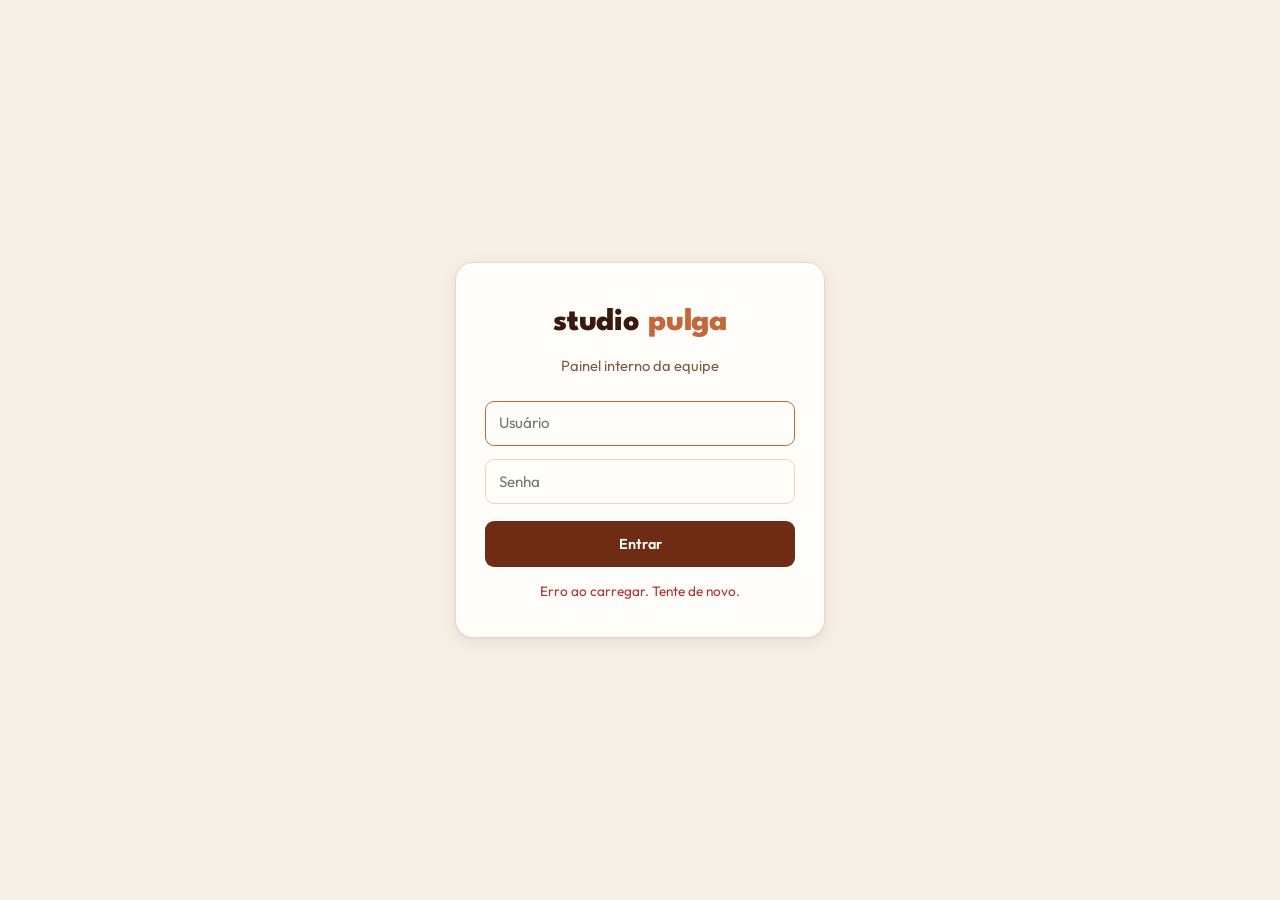
==== index.html @ 7dc7fce8 "Restore Painel da Equipe source and rebuild missing front-end The latest production deploy of studio" ====
<!doctype html>
<html lang="pt-BR">
<head>
<meta charset="utf-8">
<meta name="viewport" content="width=device-width,initial-scale=1">
<meta name="robots" content="noindex,nofollow">
<title>Painel da Equipe · Studio Pulga</title>
<link rel="preconnect" href="https://fonts.googleapis.com">
<link rel="preconnect" href="https://fonts.gstatic.com" crossorigin>
<link href="https://fonts.googleapis.com/css2?family=League+Spartan:wght@500;600;700;800&family=Outfit:wght@400;500;600&display=swap" rel="stylesheet">
<link rel="stylesheet" href="/app.css?v=2">
</head>
<body>
<div id="login" class="hidden">
  <form class="login-card" id="loginForm">
    <div class="wordmark">studio <span>pulga</span></div>
    <p>Painel interno da equipe</p>
    <input class="field" id="usuario" type="text" placeholder="Usuário" autocomplete="username" autocapitalize="none" required>
    <input class="field" id="senha" type="password" placeholder="Senha" autocomplete="current-password" required>
    <button class="btn btn-primary" type="submit">Entrar</button>
    <div class="err" id="err"></div>
  </form>
</div>
<div id="app" class="hidden">
  <header class="top">
    <button class="icon-btn menu-btn" id="menuBtn" aria-label="Menu"></button>
    <div class="brand"><a href="#/inicio" class="wordmark">studio <span>pulga</span></a></div>
    <div class="mid"><span class="pill" id="pill">Painel da Equipe</span><span id="switch"></span></div>
    <div class="right">
      <button class="icon-btn" id="themeBtn" aria-label="Tema"></button>
      <button class="icon-btn" id="senhaBtn" aria-label="Trocar senha" title="Trocar senha"></button>
      <div class="avatar" id="av">SP</div>
      <span class="who" id="who"></span>
      <button class="icon-btn" id="logoutBtn" aria-label="Sair" title="Sair"></button>
    </div>
  </header>
  <div class="layout">
    <nav class="side" id="side"></nav>
    <main id="view"></main>
  </div>
</div>
<script>window.AREA="equipe";</script>
<script src="/app.js?v=2"></script>
</body>
</html>
---- app.css ----
:root{
  --bg:#F6EFE6;--surface:#FFFDF9;--surface-2:#F3E9DD;--line:#E6D7C6;--ink:#3A1A0C;--muted:#7A5A4A;
  --brand:#6E2C14;--accent:#C4673A;--on-brand:#fff;
  --ok:#3F7A52;--ok-bg:#3F7A521f;--warn:#A9741F;--warn-bg:#C4933A24;--danger:#B03030;--danger-bg:#B030301a;--info:#3C6E8F;--info-bg:#3C6E8F1c;
  --radius:12px;--shadow:0 1px 2px #3A1A0C0f,0 4px 16px #3A1A0C12;--side:232px;--top:60px;
  color-scheme:light;
}
@media (prefers-color-scheme:dark){
  :root:not([data-theme="light"]){
    --bg:#17100B;--surface:#21170F;--surface-2:#2C1F15;--line:#3A2A1D;--ink:#F2E8DC;--muted:#B39886;
    --brand:#E08A5E;--accent:#E8A07A;--on-brand:#1B0F08;
    --ok:#79C08F;--ok-bg:#79C08F1f;--warn:#E3B464;--warn-bg:#E3B4641f;--danger:#EE7B7B;--danger-bg:#EE7B7B1c;--info:#86B8DA;--info-bg:#86B8DA1c;
    --shadow:0 1px 2px #0006,0 4px 16px #0005;color-scheme:dark;
  }
}
:root[data-theme="dark"]{
  --bg:#17100B;--surface:#21170F;--surface-2:#2C1F15;--line:#3A2A1D;--ink:#F2E8DC;--muted:#B39886;
  --brand:#E08A5E;--accent:#E8A07A;--on-brand:#1B0F08;
  --ok:#79C08F;--ok-bg:#79C08F1f;--warn:#E3B464;--warn-bg:#E3B4641f;--danger:#EE7B7B;--danger-bg:#EE7B7B1c;--info:#86B8DA;--info-bg:#86B8DA1c;
  --shadow:0 1px 2px #0006,0 4px 16px #0005;color-scheme:dark;
}

*,*::before,*::after{box-sizing:border-box;margin:0;padding:0}
html{-webkit-text-size-adjust:100%}
body{font-family:'Outfit',system-ui,sans-serif;font-size:15px;line-height:1.55;background:var(--bg);color:var(--ink);min-height:100vh}
a{color:var(--accent)}
button,input,select,textarea{font:inherit;color:inherit}
svg{display:block}
.hidden{display:none!important}
h1,h2,h3,.wordmark{font-family:'League Spartan',system-ui,sans-serif;letter-spacing:-.01em}

/* ---------- marca ---------- */
.wordmark{font-weight:800;font-size:1.35rem;color:var(--ink);text-decoration:none;white-space:nowrap}
.wordmark span{color:var(--accent)}

/* ---------- botões e campos ---------- */
.btn{display:inline-flex;align-items:center;justify-content:center;gap:.4rem;border:1px solid transparent;border-radius:9px;padding:.55rem 1rem;font-weight:600;font-size:.9rem;cursor:pointer;background:var(--surface-2);color:var(--ink);text-decoration:none;transition:filter .15s,background .15s}
.btn:hover{filter:brightness(.96)}
.btn:disabled{opacity:.6;cursor:default}
.btn-primary{background:var(--brand);color:var(--on-brand)}
.btn-ghost{background:none;border-color:var(--line)}
.btn-danger{background:var(--danger-bg);color:var(--danger)}
.btn-sm{padding:.3rem .65rem;font-size:.8rem;border-radius:7px}
.btn svg{width:16px;height:16px}
.field,.form input,.form select,.form textarea{width:100%;border:1.5px solid var(--line);border-radius:9px;padding:.6rem .8rem;background:var(--surface);color:var(--ink);font-size:.95rem;transition:border-color .15s}
.field:focus,.form input:focus,.form select:focus,.form textarea:focus{outline:none;border-color:var(--accent)}
.form textarea{min-height:90px;resize:vertical}
.icon-btn{display:inline-flex;align-items:center;justify-content:center;width:36px;height:36px;border:none;border-radius:9px;background:none;color:var(--muted);cursor:pointer}
.icon-btn:hover{background:var(--surface-2);color:var(--ink)}
.icon-btn svg{width:19px;height:19px}

/* ---------- login ---------- */
#login{min-height:100vh;display:flex;align-items:center;justify-content:center;padding:1.25rem}
.login-card{width:100%;max-width:370px;background:var(--surface);border:1px solid var(--line);border-radius:18px;box-shadow:var(--shadow);padding:2.2rem 1.8rem;display:flex;flex-direction:column;gap:.85rem;text-align:center}
.login-card .wordmark{font-size:2rem}
.login-card p{color:var(--muted);margin:-.4rem 0 .6rem;font-size:.92rem}
.login-card .btn{padding:.7rem;margin-top:.2rem}
.err{color:var(--danger);font-size:.85rem;min-height:1.2em}

/* ---------- topo ---------- */
.top{position:sticky;top:0;z-index:40;height:var(--top);display:flex;align-items:center;gap:.75rem;padding:0 1rem;background:var(--surface);border-bottom:1px solid var(--line)}
.top .brand{flex-shrink:0}
.top .mid{flex:1;display:flex;align-items:center;gap:.6rem;min-width:0}
.pill{display:inline-block;padding:.2rem .7rem;border-radius:999px;background:var(--surface-2);color:var(--muted);font-size:.78rem;font-weight:600;white-space:nowrap}
#switch a{font-size:.8rem;font-weight:600;color:var(--accent);text-decoration:none;white-space:nowrap}
#switch a:hover{text-decoration:underline}
.top .right{display:flex;align-items:center;gap:.25rem}
.avatar{width:34px;height:34px;border-radius:50%;background:var(--brand);color:var(--on-brand);display:flex;align-items:center;justify-content:center;font-size:.75rem;font-weight:700;flex-shrink:0;margin-left:.35rem}
.who{font-size:.85rem;font-weight:500;margin:0 .35rem;white-space:nowrap}
.menu-btn{display:none}

/* ---------- layout ---------- */
.layout{display:flex;min-height:calc(100vh - var(--top))}
.side{width:var(--side);flex-shrink:0;padding:1rem .6rem;border-right:1px solid var(--line);background:var(--surface);position:sticky;top:var(--top);height:calc(100vh - var(--top));overflow-y:auto}
.side .grp{font-size:.7rem;text-transform:uppercase;letter-spacing:.08em;color:var(--muted);font-weight:600;padding:.9rem .75rem .3rem}
.side a{display:flex;align-items:center;gap:.65rem;padding:.55rem .75rem;border-radius:9px;color:var(--muted);text-decoration:none;font-weight:500;font-size:.92rem}
.side a svg{width:18px;height:18px;flex-shrink:0}
.side a:hover{background:var(--surface-2);color:var(--ink)}
.side a.on{background:var(--brand);color:var(--on-brand)}
#view{flex:1;min-width:0;padding:1.75rem 2rem 4rem;max-width:1180px}
.scrim{display:none}

/* ---------- cabeçalho de página ---------- */
.ph{display:flex;align-items:flex-end;justify-content:space-between;gap:1rem;flex-wrap:wrap;margin-bottom:1.4rem}
.ph h1{font-size:1.75rem;font-weight:700;color:var(--ink);line-height:1.15}
.ph p{color:var(--muted);font-size:.92rem;margin-top:.2rem}
.ph .acts{display:flex;gap:.5rem;flex-wrap:wrap}
h2.sec{font-size:1.15rem;font-weight:700;margin:1.8rem 0 .8rem;display:flex;align-items:center;justify-content:space-between;gap:.75rem}
.muted{color:var(--muted)}
.small{font-size:.82rem}

/* ---------- cartões ---------- */
.card{background:var(--surface);border:1px solid var(--line);border-radius:var(--radius);padding:1.1rem 1.2rem;box-shadow:var(--shadow)}
.grid{display:grid;grid-template-columns:repeat(auto-fill,minmax(250px,1fr));gap:.9rem}
.stats{display:grid;grid-template-columns:repeat(auto-fit,minmax(150px,1fr));gap:.9rem;margin-bottom:.5rem}
.stat .n{font-family:'League Spartan',sans-serif;font-size:2rem;font-weight:700;line-height:1.1;color:var(--brand)}
.stat .l{color:var(--muted);font-size:.85rem}
.empty{padding:1.6rem;text-align:center;color:var(--muted);border:1.5px dashed var(--line);border-radius:var(--radius);font-size:.92rem}

/* ---------- etiquetas ---------- */
.tag{display:inline-flex;align-items:center;gap:.3rem;padding:.12rem .55rem;border-radius:999px;font-size:.74rem;font-weight:600;background:var(--surface-2);color:var(--muted);white-space:nowrap}
.tag.ok{background:var(--ok-bg);color:var(--ok)}
.tag.warn{background:var(--warn-bg);color:var(--warn)}
.tag.danger{background:var(--danger-bg);color:var(--danger)}
.tag.info{background:var(--info-bg);color:var(--info)}
.tag.lock{background:var(--danger-bg);color:var(--danger)}

/* ---------- tarefas ---------- */
.filters{display:flex;gap:.5rem;flex-wrap:wrap;margin-bottom:1rem}
.filters select{border:1.5px solid var(--line);border-radius:9px;padding:.4rem .7rem;background:var(--surface)}
.cols{display:grid;grid-template-columns:repeat(3,minmax(0,1fr));gap:1rem;align-items:start}
.col h3{font-size:.95rem;font-weight:700;margin-bottom:.6rem;display:flex;align-items:center;gap:.5rem}
.col h3 .count{font-family:'Outfit',sans-serif;font-size:.75rem;color:var(--muted);background:var(--surface-2);border-radius:999px;padding:.05rem .5rem}
.task{background:var(--surface);border:1px solid var(--line);border-radius:10px;padding:.8rem .9rem;margin-bottom:.6rem;box-shadow:var(--shadow)}
.task .t{font-weight:600;line-height:1.35}
.task .d{color:var(--muted);font-size:.85rem;margin-top:.25rem;white-space:pre-wrap}
.task .meta{display:flex;gap:.35rem;flex-wrap:wrap;margin-top:.55rem;align-items:center}
.task .row{display:flex;gap:.4rem;flex-wrap:wrap;margin-top:.65rem}
.task.late{border-color:var(--danger)}

/* ---------- agenda ---------- */
.week-nav{display:flex;align-items:center;gap:.5rem}
.week{display:grid;grid-template-columns:repeat(7,minmax(0,1fr));gap:.6rem}
.day{background:var(--surface);border:1px solid var(--line);border-radius:10px;min-height:150px;padding:.6rem;display:flex;flex-direction:column;gap:.45rem}
.day.today{border-color:var(--accent);box-shadow:0 0 0 1px var(--accent)}
.day .dh{font-size:.78rem;font-weight:600;color:var(--muted);text-transform:capitalize}
.day .dh b{font-family:'League Spartan',sans-serif;font-size:1.1rem;color:var(--ink);margin-right:.25rem}
.pub{border-radius:8px;padding:.45rem .55rem;background:var(--surface-2);font-size:.8rem;line-height:1.35;cursor:default}
.pub.click{cursor:pointer}
.pub .h{font-weight:700}
.pub.done{opacity:.6}
.pub.done .h{text-decoration:line-through}

/* ---------- clientes ---------- */
.cli{display:flex;flex-direction:column;gap:.45rem;text-decoration:none;color:inherit;transition:transform .12s}
.cli:hover{transform:translateY(-2px)}
.cli .nm{font-family:'League Spartan',sans-serif;font-size:1.1rem;font-weight:700}
.cli .rs{color:var(--muted);font-size:.86rem}
.ficha{display:grid;grid-template-columns:repeat(auto-fill,minmax(300px,1fr));gap:.9rem;margin-top:1rem}
.ficha h3{font-size:.8rem;text-transform:uppercase;letter-spacing:.07em;color:var(--muted);margin-bottom:.5rem}
.ficha ul{padding-left:1.1rem}
.ficha li{margin-bottom:.3rem}
.kv{display:grid;grid-template-columns:auto 1fr;gap:.35rem 1rem;font-size:.9rem}
.kv dt{color:var(--muted)}
.back{display:inline-flex;align-items:center;gap:.3rem;color:var(--muted);text-decoration:none;font-size:.88rem;margin-bottom:.6rem}
.back:hover{color:var(--ink)}

/* ---------- fluxo / conteúdo ---------- */
.flow{display:flex;flex-wrap:wrap;gap:.6rem;align-items:stretch}
.step{position:relative;flex:1 1 190px;max-width:260px;background:var(--surface);border:1px solid var(--line);border-radius:10px;padding:.8rem .9rem;box-shadow:var(--shadow)}
.step .num{font-family:'League Spartan',sans-serif;font-weight:800;color:var(--accent);font-size:.85rem}
.step .t{font-weight:700;margin:.1rem 0 .25rem}
.step .d{color:var(--muted);font-size:.86rem;white-space:pre-wrap}
.items{display:grid;gap:.6rem}
.item{background:var(--surface);border:1px solid var(--line);border-radius:10px;padding:.85rem 1rem}
.item .t{font-weight:700;display:flex;gap:.5rem;align-items:center;flex-wrap:wrap}
.item .d{color:var(--muted);font-size:.9rem;margin-top:.2rem;white-space:pre-wrap}
.check{display:flex;gap:.6rem;align-items:flex-start}
.check .box{width:18px;height:18px;border:2px solid var(--accent);border-radius:5px;flex-shrink:0;margin-top:.2rem}
.links{display:flex;gap:.6rem;flex-wrap:wrap}
.links a{display:inline-flex;align-items:center;gap:.4rem;padding:.55rem .9rem;border:1px solid var(--line);border-radius:10px;background:var(--surface);text-decoration:none;color:var(--ink);font-weight:500;font-size:.9rem}
.links a:hover{border-color:var(--accent)}
.links a svg{width:15px;height:15px;color:var(--accent)}

/* ---------- editor de blocos ---------- */
.ed-row{display:grid;grid-template-columns:1fr auto;gap:.6rem;align-items:start;background:var(--surface-2);border-radius:10px;padding:.7rem;margin-bottom:.6rem}
.ed-row .fs{display:grid;gap:.45rem}
.ed-row .side-acts{display:flex;flex-direction:column;gap:.3rem}
.ed-row label.chk{display:flex;gap:.4rem;align-items:center;font-size:.85rem;color:var(--muted)}
.ed-row label.chk input{width:auto}

/* ---------- equipe ---------- */
.mem{display:flex;gap:.8rem;align-items:center}
.mem .avatar{margin:0}
.mem .nm{font-weight:600}
.perms{display:flex;flex-wrap:wrap;gap:.3rem;margin-top:.6rem}
.perm-list{display:grid;gap:.35rem;max-height:46vh;overflow-y:auto;padding-right:.3rem}
.perm-list label{display:grid;grid-template-columns:auto 1fr;gap:.55rem;align-items:start;padding:.5rem .6rem;border-radius:8px;background:var(--surface-2);cursor:pointer}
.perm-list label input{width:auto;margin-top:.25rem}
.perm-list b{display:block;font-size:.88rem}
.perm-list span{font-size:.8rem;color:var(--muted)}
.perm-list .g{font-size:.7rem;text-transform:uppercase;letter-spacing:.08em;color:var(--muted);font-weight:600;margin-top:.4rem}

/* ---------- modal ---------- */
.overlay{position:fixed;inset:0;z-index:100;background:#1a0d0699;display:flex;align-items:center;justify-content:center;padding:1rem}
.modal{width:100%;max-width:560px;max-height:92vh;overflow-y:auto;background:var(--surface);border-radius:16px;box-shadow:0 20px 60px #0006;padding:1.5rem}
.modal h2{font-size:1.3rem;margin-bottom:1rem}
.form{display:grid;gap:.8rem}
.form .two{display:grid;grid-template-columns:1fr 1fr;gap:.8rem}
.form label{display:grid;gap:.3rem;font-size:.82rem;font-weight:500;color:var(--muted)}
.form label.inline{display:flex;align-items:center;gap:.5rem}
.form label.inline input{width:auto}
.form .hint{font-size:.78rem;color:var(--muted);font-weight:400}
.modal .foot{display:flex;justify-content:space-between;gap:.5rem;margin-top:1.2rem;flex-wrap:wrap}
.modal .foot .r{display:flex;gap:.5rem;margin-left:auto}
.modal .err{text-align:left;margin-top:.5rem}

/* ---------- aviso ---------- */
.toast{position:fixed;left:50%;bottom:1.2rem;transform:translateX(-50%);z-index:200;background:var(--ink);color:var(--bg);padding:.65rem 1.1rem;border-radius:10px;font-size:.9rem;box-shadow:var(--shadow);max-width:calc(100% - 2rem)}
.loading{padding:3rem;text-align:center;color:var(--muted)}

/* ---------- responsivo ---------- */
@media (max-width:980px){
  .cols{grid-template-columns:1fr}
  .week{grid-template-columns:repeat(2,minmax(0,1fr))}
}
@media (max-width:820px){
  .menu-btn{display:inline-flex}
  .who,#switch{display:none}
  .side{position:fixed;left:0;top:var(--top);z-index:60;height:calc(100vh - var(--top));transform:translateX(-100%);transition:transform .2s;box-shadow:var(--shadow)}
  body.nav-open .side{transform:none}
  body.nav-open .scrim{display:block;position:fixed;inset:var(--top) 0 0 0;z-index:50;background:#0005}
  #view{padding:1.2rem 1rem 4rem}
  .form .two{grid-template-columns:1fr}
  .step{max-width:none}
}
@media (max-width:520px){
  .top{gap:.4rem;padding:0 .6rem}
  .top .mid{display:none}
  .week{grid-template-columns:1fr}
  .ph h1{font-size:1.45rem}
  .side-mobile-switch{display:block}
}
.side-mobile-switch{display:none}
@media (max-width:820px){.side-mobile-switch{display:block}}
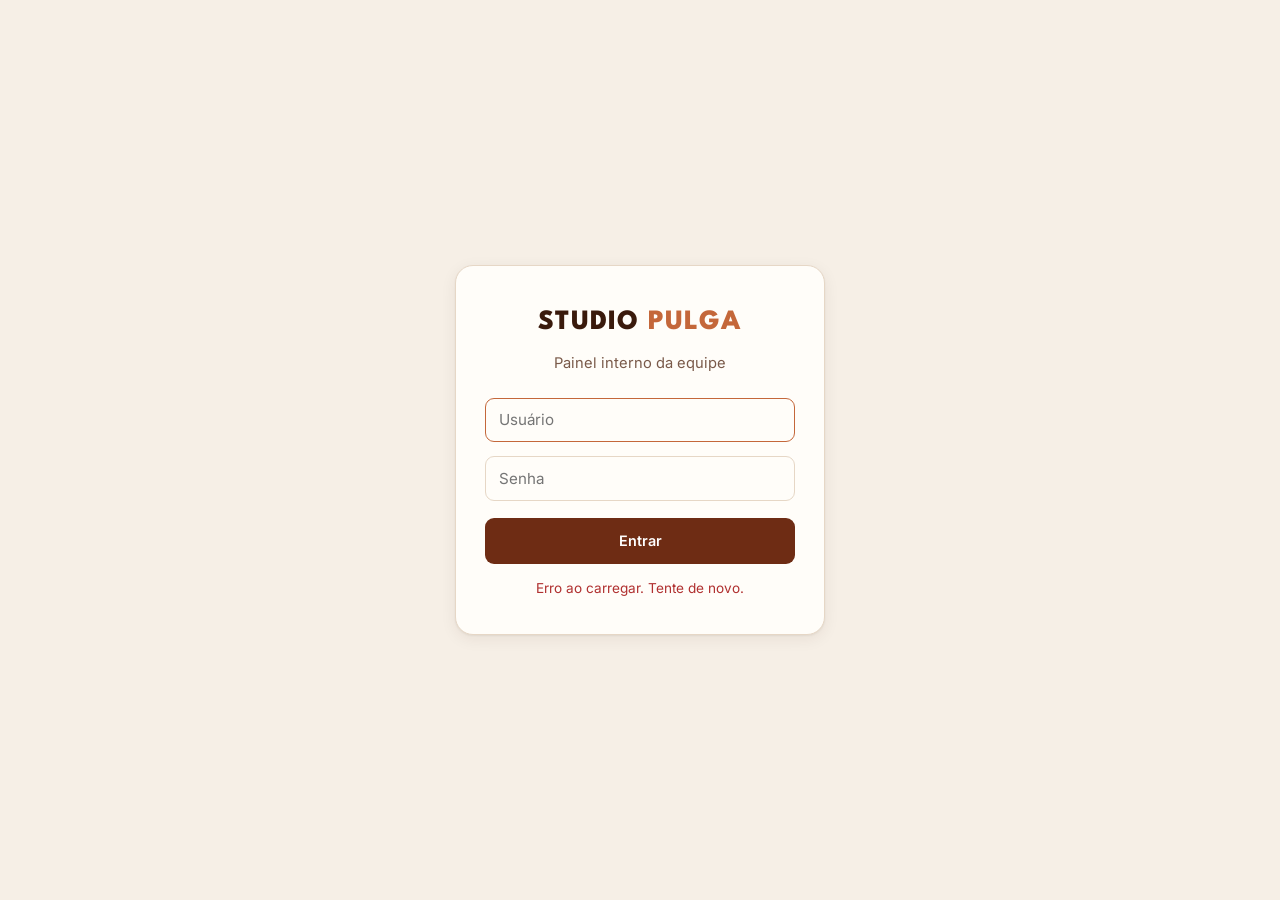
==== commit b3ee41ac: "Requests, access log, live inbox, tutorial, client links, mobile fixes - Service requests (gestão on" ====
--- a/index.html
+++ b/index.html
@@ -2,13 +2,20 @@
 <html lang="pt-BR">
 <head>
 <meta charset="utf-8">
-<meta name="viewport" content="width=device-width,initial-scale=1">
+<meta name="viewport" content="width=device-width,initial-scale=1,maximum-scale=1,viewport-fit=cover">
 <meta name="robots" content="noindex,nofollow">
 <title>Painel da Equipe · Studio Pulga</title>
 <link rel="preconnect" href="https://fonts.googleapis.com">
 <link rel="preconnect" href="https://fonts.gstatic.com" crossorigin>
-<link href="https://fonts.googleapis.com/css2?family=League+Spartan:wght@500;600;700;800&family=Outfit:wght@400;500;600&display=swap" rel="stylesheet">
-<link rel="stylesheet" href="/app.css?v=2">
+<link href="https://fonts.googleapis.com/css2?family=League+Spartan:wght@600;700;800&family=Inter:wght@400;500;600;700&display=swap" rel="stylesheet">
+<link rel="stylesheet" href="/app.css?v=5">
+<link rel="manifest" href="/manifest.webmanifest">
+<meta name="theme-color" content="#FFFDF9">
+<link rel="icon" href="/icon-192.png" type="image/png">
+<link rel="apple-touch-icon" href="/apple-touch-icon.png">
+<meta name="apple-mobile-web-app-capable" content="yes">
+<meta name="apple-mobile-web-app-title" content="Studio Pulga">
+<meta name="apple-mobile-web-app-status-bar-style" content="default">
 </head>
 <body>
 <div id="login" class="hidden">
@@ -40,6 +47,6 @@
   </div>
 </div>
 <script>window.AREA="equipe";</script>
-<script src="/app.js?v=2"></script>
+<script src="/app.js?v=5"></script>
 </body>
 </html>
--- a/app.css
+++ b/app.css
@@ -223,3 +223,472 @@
 }
 .side-mobile-switch{display:none}
 @media (max-width:820px){.side-mobile-switch{display:block}}
+
+/* =====================================================================
+   v2 — bolinhas de situação, painel lateral, semana, calendário, abas,
+   identidade visual, PDF, fluxograma, planos, desempenho, PWA
+   ===================================================================== */
+:root{--red:#D23B3B;--yellow:#E0A21B;--green:#3E9B5F;--gray:#B6A79A;--pub:#7A5AC8}
+:root[data-theme="dark"]{--red:#F06A6A;--yellow:#F0C04A;--green:#6CC38A;--gray:#6E5E52;--pub:#A98BF0}
+@media (prefers-color-scheme:dark){:root:not([data-theme="light"]){--red:#F06A6A;--yellow:#F0C04A;--green:#6CC38A;--gray:#6E5E52;--pub:#A98BF0}}
+
+.dot{display:inline-block;width:10px;height:10px;border-radius:50%;flex-shrink:0;vertical-align:middle;margin-right:.4rem;background:var(--gray)}
+.dot.red{background:var(--red);box-shadow:0 0 0 3px color-mix(in srgb,var(--red) 22%,transparent)}
+.dot.yellow{background:var(--yellow);box-shadow:0 0 0 3px color-mix(in srgb,var(--yellow) 22%,transparent)}
+.dot.green{background:var(--green)}
+.dot.gray{background:var(--gray)}
+.dot.pub{background:var(--pub);border-radius:3px}
+.dot.ev{border-radius:3px}
+.red-t{color:var(--red)!important}.yellow-t{color:var(--yellow)!important}.green-t{color:var(--green)!important}
+.pre{white-space:pre-wrap}
+.over{font-size:.72rem;font-weight:600;text-transform:uppercase;letter-spacing:.06em;color:var(--muted);display:flex;align-items:center}
+.ct{font-weight:700;margin:.15rem 0 .3rem}
+.count{font-family:'Outfit',sans-serif;font-size:.75rem;color:var(--muted);background:var(--surface-2);border-radius:999px;padding:.05rem .5rem;font-weight:600}
+.lbl{font-size:.82rem;font-weight:500;color:var(--muted);margin-bottom:.4rem}
+.sep{font-family:'League Spartan',sans-serif;font-weight:700;font-size:.95rem;color:var(--ink);border-top:1px solid var(--line);padding-top:.9rem;margin-top:.3rem}
+.sep.first{border:0;padding-top:0;margin-top:0}
+.full{width:100%;margin-bottom:.6rem}
+a.stat{text-decoration:none;color:inherit;transition:transform .12s,border-color .12s}
+a.stat:hover{transform:translateY(-2px);border-color:var(--accent)}
+.stat .n small{font-size:1rem;color:var(--muted);font-weight:500}
+.stat .l{display:flex;align-items:center}
+.side a{position:relative}
+.badge{margin-left:auto;background:var(--red);color:#fff;font-size:.7rem;border-radius:999px;padding:0 .45rem;line-height:1.5}
+.side a.on .badge{background:#fff;color:var(--red)}
+.install{padding:1rem .6rem .4rem}
+.install .btn{width:100%}
+
+/* ---------- layout com painel lateral ---------- */
+.with-panel{display:grid;grid-template-columns:minmax(0,1fr) 300px;gap:1.5rem;align-items:start}
+#view{max-width:1400px}
+.panel{position:sticky;top:calc(var(--top) + 1rem);background:var(--surface);border:1px solid var(--line);border-radius:var(--radius);padding:1rem;box-shadow:var(--shadow);max-height:calc(100vh - var(--top) - 2rem);overflow-y:auto}
+.panel h3{font-size:1.05rem;margin-bottom:.8rem}
+.pl-sec{margin-bottom:1rem}
+.pl-h{display:flex;align-items:center;gap:.4rem;font-size:.78rem;font-weight:700;text-transform:uppercase;letter-spacing:.06em;color:var(--muted);margin-bottom:.4rem}
+.pl-h b{margin-left:auto;font-size:.8rem}
+.pl-h.red{color:var(--red)}.pl-h.yellow{color:var(--yellow)}
+.pl{display:flex;align-items:center;gap:.1rem;width:100%;text-align:left;background:none;border:0;border-radius:8px;padding:.45rem .5rem;cursor:pointer;font-size:.88rem}
+.pl:hover{background:var(--surface-2)}
+.pl-t{flex:1;min-width:0;overflow:hidden;text-overflow:ellipsis;white-space:nowrap}
+.pl-d{font-size:.75rem;color:var(--muted);white-space:nowrap;margin-left:.4rem}
+.pl-vazio{font-size:.85rem;color:var(--muted);padding:.3rem .5rem}
+.legend{display:flex;flex-wrap:wrap;gap:.35rem .8rem;align-items:center;font-size:.75rem;color:var(--muted);border-top:1px solid var(--line);padding-top:.7rem;margin-top:.4rem}
+.legend .dot{margin-right:.25rem}
+
+/* ---------- faixa da semana (início) ---------- */
+.strip{display:grid;grid-template-columns:repeat(7,minmax(0,1fr));gap:.5rem}
+.sday{background:var(--surface);border:1px solid var(--line);border-radius:10px;padding:.55rem .6rem;text-decoration:none;color:inherit;min-height:84px;display:flex;flex-direction:column;gap:.35rem;transition:border-color .12s}
+.sday:hover{border-color:var(--accent)}
+.sday.today{border-color:var(--accent);box-shadow:0 0 0 1px var(--accent)}
+.sd-h{font-size:.75rem;color:var(--muted);text-transform:capitalize;font-weight:600}
+.sd-h b{font-family:'League Spartan',sans-serif;color:var(--ink);font-size:1.05rem;margin-left:.15rem}
+.sd-dots{display:flex;flex-wrap:wrap;gap:.25rem;min-height:12px}
+.sd-dots .dot{margin:0;width:9px;height:9px}
+.sd-n{font-size:.72rem;color:var(--muted);margin-top:auto}
+
+/* ---------- tarefas: semana ---------- */
+.seg{display:inline-flex;background:var(--surface-2);border-radius:10px;padding:3px;gap:2px}
+.seg button,.seg label{display:inline-flex;align-items:center;gap:.35rem;border:0;background:none;padding:.4rem .75rem;border-radius:8px;font-weight:600;font-size:.85rem;color:var(--muted);cursor:pointer}
+.seg button.on,.seg label:has(input:checked){background:var(--surface);color:var(--ink);box-shadow:var(--shadow)}
+.seg label input{position:absolute;opacity:0;pointer-events:none}
+.weekbar{display:flex;align-items:center;gap:.5rem;margin-bottom:1rem}
+.wk-t{display:flex;flex-direction:column;align-items:center;min-width:150px;line-height:1.2}
+.wk-t span{font-size:.78rem;color:var(--muted)}
+.late-box{display:flex;align-items:center;gap:.5rem;background:var(--danger-bg);color:var(--danger);border-radius:10px;padding:.6rem .8rem;font-size:.88rem;margin-bottom:1rem}
+.tweek{display:grid;grid-template-columns:repeat(7,minmax(0,1fr));gap:.55rem}
+.tday{background:var(--surface);border:1px solid var(--line);border-radius:12px;padding:.55rem;min-height:190px;display:flex;flex-direction:column;gap:.4rem}
+.tday.today{border-color:var(--accent);box-shadow:0 0 0 1px var(--accent)}
+.tday.past{background:color-mix(in srgb,var(--surface) 70%,var(--surface-2))}
+.td-h{display:flex;align-items:baseline;gap:.35rem;font-size:.75rem;color:var(--muted);text-transform:capitalize;font-weight:600;padding:0 .15rem .2rem}
+.td-h b{font-family:'League Spartan',sans-serif;font-size:1.15rem;color:var(--ink)}
+.td-h em{margin-left:auto;font-style:normal;font-size:.7rem;background:var(--surface-2);border-radius:999px;padding:0 .45rem}
+.tchip{display:flex;align-items:flex-start;gap:.15rem;background:var(--surface-2);border-radius:9px;padding:.45rem .45rem .45rem .5rem;cursor:pointer;border-left:3px solid var(--green);transition:transform .1s,box-shadow .1s}
+.tchip:hover{transform:translateY(-1px);box-shadow:var(--shadow)}
+.tchip.atrasada{border-left-color:var(--red)}.tchip.perto{border-left-color:var(--yellow)}.tchip.feito{border-left-color:var(--gray);opacity:.6}
+.tchip.feito .tc-t{text-decoration:line-through}
+.tchip .dot{margin-top:.3rem}
+.tc-body{flex:1;min-width:0}
+.tc-t{font-size:.84rem;font-weight:600;line-height:1.3;overflow-wrap:break-word;hyphens:auto}
+.tc-m{font-size:.72rem;color:var(--muted);display:flex;flex-wrap:wrap;gap:.25rem;align-items:center;margin-top:.1rem}
+.tc-m .tag{font-size:.65rem;padding:0 .4rem}
+.tc-ok{flex-shrink:0;width:24px;height:24px;border-radius:50%;border:1.5px solid var(--line);background:var(--surface);color:var(--muted);display:flex;align-items:center;justify-content:center;cursor:pointer;opacity:.7}
+.tc-ok:hover{border-color:var(--green);color:var(--green);opacity:1}
+.echip{display:flex;align-items:center;font-size:.78rem;font-weight:600;background:color-mix(in srgb,var(--accent) 12%,transparent);border-radius:8px;padding:.35rem .5rem;cursor:pointer}
+.echip span:last-child{overflow:hidden;text-overflow:ellipsis;white-space:nowrap}
+.nodate{display:grid;grid-template-columns:repeat(auto-fill,minmax(220px,1fr));gap:.5rem}
+.task{cursor:pointer;transition:transform .1s}
+.task:hover{transform:translateY(-1px)}
+.task .t{display:flex;align-items:flex-start}
+.task .t .dot{margin-top:.4rem}
+.task.atrasada{border-color:var(--red)}
+.task.feito .t span{text-decoration:line-through;color:var(--muted)}
+.filters.tight{margin-bottom:.5rem}
+
+/* ---------- modal: detalhes ---------- */
+.modal.wide{max-width:720px}
+.det-top{display:flex;align-items:center;gap:.2rem;font-size:.9rem;margin:-.4rem 0 .2rem}
+.erro{display:flex;gap:.5rem;align-items:flex-start;background:var(--danger-bg);color:var(--ink);border-radius:8px;padding:.5rem .65rem;font-size:.88rem}
+.erro svg{color:var(--danger);margin-top:.2rem;flex-shrink:0}
+.erro-add{display:flex;gap:.5rem}
+.erro-add input{flex:1}
+.people{display:grid;grid-template-columns:repeat(auto-fill,minmax(200px,1fr));gap:.35rem;max-height:240px;overflow-y:auto}
+.people label{display:flex!important;align-items:center;gap:.5rem;background:var(--surface-2);border-radius:8px;padding:.4rem .55rem;cursor:pointer;color:var(--ink)!important}
+.people label input{width:auto}
+.people label span:last-child{display:flex;flex-direction:column;line-height:1.2;font-size:.85rem}
+.people small{color:var(--muted);font-size:.72rem}
+.avatar.xs{width:26px;height:26px;font-size:.62rem;margin:0}
+
+/* ---------- calendário ---------- */
+.cal-wrap{display:grid;grid-template-columns:minmax(0,1fr) 300px;gap:1.5rem;align-items:start}
+.cal{background:var(--surface);border:1px solid var(--line);border-radius:var(--radius);padding:1rem;box-shadow:var(--shadow)}
+.cal-head{display:flex;align-items:center;gap:.5rem;margin-bottom:.8rem}
+.cal-head b{font-family:'League Spartan',sans-serif;font-size:1.25rem;text-transform:capitalize;min-width:170px;text-align:center}
+.cal-grid{display:grid;grid-template-columns:repeat(7,minmax(0,1fr));gap:4px}
+.cal-dow{font-size:.72rem;font-weight:700;text-transform:uppercase;letter-spacing:.06em;color:var(--muted);text-align:center;padding:.2rem 0 .4rem}
+.cal-d{position:relative;display:flex;flex-direction:column;align-items:stretch;gap:.2rem;min-height:92px;border:1px solid var(--line);border-radius:9px;background:var(--surface);padding:.35rem;text-align:left;cursor:pointer;transition:border-color .12s,background .12s;overflow:hidden}
+.cal-d:hover{border-color:var(--accent)}
+.cal-d.out{opacity:.45}
+.cal-d.today .cd-n{background:var(--brand);color:var(--on-brand)}
+.cal-d.sel{border-color:var(--accent);box-shadow:0 0 0 1.5px var(--accent);background:color-mix(in srgb,var(--accent) 6%,var(--surface))}
+.cd-n{font-weight:700;font-size:.82rem;width:24px;height:24px;border-radius:50%;display:flex;align-items:center;justify-content:center}
+.cd-items{display:flex;flex-direction:column;gap:2px}
+.cd-ev{font-size:.68rem;font-weight:600;border-radius:4px;padding:1px 4px;white-space:nowrap;overflow:hidden;text-overflow:ellipsis;background:color-mix(in srgb,var(--green) 18%,transparent);color:var(--ink)}
+.cd-ev.red{background:color-mix(in srgb,var(--red) 20%,transparent)}.cd-ev.yellow{background:color-mix(in srgb,var(--yellow) 24%,transparent)}.cd-ev.gray{background:var(--surface-2);color:var(--muted)}
+.cd-dots{display:flex;flex-wrap:wrap;gap:3px;margin-top:auto}
+.cd-dots .dot{width:8px;height:8px;margin:0;box-shadow:none}
+.cd-dots .more{font-size:.65rem;color:var(--muted);line-height:8px}
+.day-panel h3{text-transform:none}
+.day-panel h3::first-letter{text-transform:uppercase}
+.ev-card{cursor:pointer}
+
+/* ---------- clientes ---------- */
+.cli-top{display:flex;align-items:center;justify-content:space-between;gap:.5rem}
+.tags{display:flex;gap:.35rem;flex-wrap:wrap}
+.cli-foot{display:flex;justify-content:space-between;align-items:center;margin-top:auto}
+.cli-foot span{display:flex;align-items:center}
+.sw-mini{display:flex}
+.sw-mini i{width:16px;height:16px;border-radius:50%;border:2px solid var(--surface);margin-left:-5px}
+.tabs{display:flex;gap:.25rem;border-bottom:1px solid var(--line);margin:-.2rem 0 1.2rem;overflow-x:auto;scrollbar-width:none}
+.tabs::-webkit-scrollbar{display:none}
+.tabs a{padding:.6rem .85rem;color:var(--muted);text-decoration:none;font-weight:600;font-size:.9rem;border-bottom:2px solid transparent;white-space:nowrap;display:flex;align-items:center;gap:.35rem}
+.tabs a:hover{color:var(--ink)}
+.tabs a.on{color:var(--ink);border-bottom-color:var(--accent)}
+.ph p .tag{vertical-align:middle}
+.sub-r{display:block;margin-top:.35rem;max-width:70ch}
+.ficha .span2{grid-column:span 2}
+.swatches{display:flex;flex-wrap:wrap;gap:.6rem}
+.sw{display:flex;flex-direction:column;align-items:center;gap:.3rem;background:none;border:0;cursor:pointer;font-size:.75rem;font-weight:600;color:var(--muted)}
+.sw i{width:64px;height:64px;border-radius:14px;box-shadow:inset 0 0 0 1px #0002,var(--shadow);transition:transform .12s}
+.sw:hover i{transform:scale(1.06)}
+.sw-prev{display:flex;gap:.3rem;min-height:4px}
+.sw-prev i{width:22px;height:22px;border-radius:6px;box-shadow:inset 0 0 0 1px #0002}
+.upl{display:flex;align-items:center;gap:.6rem;flex-wrap:wrap;margin-bottom:1rem}
+.upl select{border:1.5px solid var(--line);border-radius:9px;padding:.5rem .7rem;background:var(--surface)}
+.upl label.btn{cursor:pointer}
+.arq{display:flex;align-items:center;gap:.3rem;border-bottom:1px solid var(--line);padding:.35rem 0}
+.arq:last-child{border:0}
+.arq-open{flex:1;display:flex;align-items:center;gap:.6rem;background:none;border:0;text-align:left;cursor:pointer;padding:.35rem;border-radius:8px;color:var(--ink)}
+.arq-open:hover{background:var(--surface-2)}
+.arq-open svg{color:var(--accent);flex-shrink:0}
+.arq-open span{display:flex;flex-direction:column;min-width:0}
+.arq-open b{overflow:hidden;text-overflow:ellipsis;white-space:nowrap;font-weight:600}
+.arq-open small{color:var(--muted);font-size:.75rem}
+.nota-nova{margin-bottom:.5rem}
+.nota-nova textarea{min-height:80px}
+.nota-nova .r{display:flex;justify-content:flex-end}
+.small-seg{align-self:start}
+.small-seg label{font-size:.8rem}
+.item.nota .t{gap:.6rem}
+.item.nota .t .icon-btn{margin-left:auto;width:28px;height:28px}
+.item.nota.solicitacao{border-left:3px solid var(--yellow)}
+.ph-row{display:flex;align-items:center;justify-content:space-between;gap:1rem}
+.ph-row h2.sec{margin-top:.4rem}
+
+/* ---------- PDF ---------- */
+.pdf-ov{padding:0;align-items:stretch}
+.pdf-box{width:100%;max-width:960px;margin:auto;height:100%;display:flex;flex-direction:column;background:var(--bg)}
+.pdf-bar{display:flex;align-items:center;gap:.8rem;padding:.6rem 1rem;background:var(--surface);border-bottom:1px solid var(--line)}
+.pdf-bar b{flex:1;min-width:0;overflow:hidden;text-overflow:ellipsis;white-space:nowrap}
+.pdf-pages{flex:1;overflow-y:auto;padding:12px;display:flex;flex-direction:column;align-items:center;gap:12px;user-select:none;-webkit-user-select:none;-webkit-touch-callout:none}
+.pdf-pages canvas{background:#fff;box-shadow:var(--shadow);border-radius:4px;max-width:100%;height:auto;pointer-events:none}
+@media print{.pdf-ov{display:none!important}}
+
+/* ---------- fluxograma (balões ligados) ---------- */
+.fc{position:relative;display:flex;flex-wrap:wrap;gap:2.2rem 2.6rem;padding:.4rem .2rem 1rem}
+.fc-lines{position:absolute;inset:0;pointer-events:none;overflow:visible;color:var(--accent)}
+.fc-lines path{fill:none;stroke:currentColor;stroke-width:2;stroke-linecap:round;opacity:.75}
+.fc-node{position:relative;z-index:1;flex:0 1 210px;min-width:170px;background:var(--surface);border:1.5px solid var(--line);border-radius:18px;padding:.8rem .95rem;box-shadow:var(--shadow);transition:transform .12s,border-color .12s}
+.fc-node:hover,.fc-node:focus{transform:translateY(-2px);border-color:var(--accent);outline:none}
+.fc-node.mine{border-color:var(--accent);background:color-mix(in srgb,var(--accent) 9%,var(--surface))}
+.fc-n{position:absolute;top:-11px;left:14px;background:var(--brand);color:var(--on-brand);font-family:'League Spartan',sans-serif;font-weight:800;font-size:.72rem;border-radius:999px;padding:.05rem .5rem}
+.fc-t{font-weight:700;margin-top:.15rem;display:flex;flex-wrap:wrap;gap:.3rem;align-items:center}
+.fc-q{display:inline-flex;align-items:center;gap:.25rem;font-size:.72rem;font-weight:600;color:var(--accent);background:color-mix(in srgb,var(--accent) 12%,transparent);border-radius:999px;padding:.08rem .5rem;margin-top:.3rem}
+.fc-d{color:var(--muted);font-size:.84rem;margin-top:.3rem;white-space:pre-wrap}
+
+/* ---------- planos ---------- */
+.plans{display:grid;grid-template-columns:repeat(auto-fit,minmax(240px,1fr));gap:1rem}
+.plan{border-top:4px solid var(--accent)}
+.plan.p2{border-top-color:var(--brand)}.plan.p3{border-top-color:var(--yellow)}
+.plan-h{display:flex;align-items:center;justify-content:space-between;margin-bottom:.6rem}
+.plan-h b{font-family:'League Spartan',sans-serif;font-size:1.6rem}
+.plan ul{padding-left:1.1rem;display:grid;gap:.35rem}
+
+/* ---------- desempenho ---------- */
+.ph .acts select,.filters select{border:1.5px solid var(--line);border-radius:9px;padding:.45rem .7rem;background:var(--surface)}
+.table-card{padding:0;overflow-x:auto}
+table.perf{min-width:720px}
+.perf td{vertical-align:middle}
+.perf .mem span:last-child{display:flex;flex-direction:column;line-height:1.25}
+.bar-td{min-width:140px}
+.bar{display:inline-block;vertical-align:middle;width:80px;height:8px;border-radius:99px;background:var(--surface-2);overflow:hidden;margin-right:.4rem}
+.bar i{display:block;height:100%;border-radius:99px}
+.bar i.g{background:var(--green)}.bar i.y{background:var(--yellow)}.bar i.r{background:var(--red)}
+.bar-v{font-size:.82rem;font-weight:600}
+.erro-item{text-align:left;cursor:pointer;width:100%;font:inherit;color:inherit}
+.erro-item:hover{border-color:var(--accent)}
+.erro-item .t svg{color:var(--danger)}
+
+/* ---------- transições suaves ---------- */
+@media (prefers-reduced-motion:no-preference){
+  ::view-transition-old(root),::view-transition-new(root){animation-duration:.16s}
+  .modal{animation:sobe .16s ease-out}
+  .toast{animation:sobeT .18s ease-out}
+}
+@keyframes sobe{from{opacity:0;transform:translateY(8px)}to{opacity:1;transform:none}}
+.toast{transform:translateX(-50%)}
+@keyframes sobeT{from{opacity:0}to{opacity:1}}
+
+/* ---------- responsivo v2 ---------- */
+@media (max-width:1180px){
+  .with-panel,.cal-wrap{grid-template-columns:1fr}
+  .panel{position:static;max-height:none}
+  .with-panel>.panel{order:-1}
+  .tweek{grid-template-columns:repeat(4,minmax(0,1fr))}
+}
+@media (max-width:820px){
+  .tweek{grid-template-columns:1fr}
+  .tday{min-height:0}
+  .tday.none:not(.today){display:none}
+  .strip{grid-template-columns:repeat(7,minmax(64px,1fr));overflow-x:auto}
+  .cal-d{min-height:56px;padding:.2rem}
+  .cd-items{display:none}
+  .ficha .span2{grid-column:auto}
+  .fc{flex-direction:column;gap:1.8rem;padding-left:.4rem}
+  .fc-node{flex:none;width:100%;max-width:460px}
+  .ph .acts{width:100%}
+  .modal{max-height:100%;border-radius:16px 16px 0 0;margin-top:auto}
+  .overlay{align-items:flex-end;padding:0}
+  .people{grid-template-columns:1fr}
+}
+@media (max-width:520px){
+  .cal-head b{min-width:0;font-size:1.05rem}
+  .cal-dow{font-size:.6rem}
+  .cd-n{font-size:.75rem;width:20px;height:20px}
+  .wk-t{min-width:0;flex:1}
+  .erro-add{flex-direction:column}
+}
+
+/* painel lateral só cabe ao lado em telas largas; senão vai para cima, em colunas */
+@media (max-width:1500px) and (min-width:821px){
+  .with-panel{grid-template-columns:1fr}
+  .with-panel>.panel{order:-1;position:static;max-height:none;display:grid;grid-template-columns:repeat(auto-fit,minmax(240px,1fr));gap:0 1.5rem;padding:.9rem 1.1rem}
+  .with-panel>.panel h3,.with-panel>.panel .legend{grid-column:1/-1}
+  .with-panel>.panel .pl-sec{margin-bottom:.4rem}
+}
+@media (max-width:1180px){.with-panel>.panel{display:block}}
+table{width:100%;border-collapse:collapse;font-size:.9rem}
+th,td{padding:.7rem .9rem;text-align:left;border-bottom:1px solid var(--line);white-space:nowrap}
+th{font-size:.72rem;font-weight:700;text-transform:uppercase;letter-spacing:.06em;color:var(--muted);background:var(--surface-2)}
+tbody tr:last-child td{border-bottom:0}
+tbody tr:hover td{background:color-mix(in srgb,var(--surface-2) 50%,transparent)}
+.perf .mem{gap:.6rem}
+
+/* =====================================================================
+   v3 — celular sem vazar das bordas, caixa de entrada, recados, e-mails
+   ===================================================================== */
+html,body{max-width:100%;overflow-x:hidden}
+@supports (overflow:clip){html,body{overflow-x:clip}}
+img,svg,canvas,video{max-width:100%}
+input,select,textarea{max-width:100%;min-width:0}
+.form>*,.form .two>*,.with-panel>*,.cal-wrap>*,.layout>*,.ficha>*,.grid>*{min-width:0}
+.card,.item,.task,.tchip,.pl,.recado{overflow-wrap:anywhere}
+@media (max-width:820px){
+  /* iPhone dá zoom sozinho em campos com letra menor que 16px — e não volta */
+  input,select,textarea,.field,.filters select,.ph .acts select,.upl select{font-size:16px!important}
+  .top{gap:.35rem;padding:0 .5rem}
+  .top .right{gap:0}
+  .top .avatar{display:none}
+  .icon-btn{width:34px;height:34px}
+  .wordmark{font-size:1.2rem}
+  .ph{gap:.7rem}
+  .ph .acts{flex-wrap:wrap}
+  .ph .acts .btn{flex:1 1 auto}
+  .filters{flex-wrap:wrap}
+  .filters select{flex:1 1 140px}
+  .weekbar{flex-wrap:wrap}
+  .modal{padding:1.1rem}
+  .tabs{margin-left:-1rem;margin-right:-1rem;padding:0 1rem}
+  .legend{font-size:.7rem}
+  .recado{flex-wrap:wrap}
+  .recado .btn{margin-left:auto}
+  .env{grid-template-columns:1fr auto;}
+  .env .env-t{grid-column:1/-1;order:3}
+}
+@media (max-width:380px){ .wordmark{font-size:1.05rem} .top .menu-btn{width:30px} }
+
+/* ---------- caixa de entrada ---------- */
+.inbox-btn{position:relative}
+.ibadge{position:absolute;top:2px;right:1px;min-width:17px;height:17px;border-radius:99px;background:var(--red);color:#fff;font-size:.62rem;font-weight:700;display:flex;align-items:center;justify-content:center;padding:0 4px;border:2px solid var(--surface)}
+.inbox-btn.tem{color:var(--ink)}
+.inbox{display:grid;gap:.4rem;max-height:60vh;overflow-y:auto}
+.ib-item{display:flex;gap:.7rem;align-items:flex-start;text-align:left;width:100%;background:var(--surface);border:1px solid var(--line);border-radius:10px;padding:.65rem .75rem;cursor:pointer;color:var(--ink);font:inherit;position:relative}
+.ib-item:hover{border-color:var(--accent)}
+.ib-item.unread{background:color-mix(in srgb,var(--accent) 8%,var(--surface));border-color:color-mix(in srgb,var(--accent) 40%,var(--line))}
+.ib-item.urg{border-left:3px solid var(--red)}
+.ib-ic{width:32px;height:32px;border-radius:9px;display:flex;align-items:center;justify-content:center;flex-shrink:0;background:var(--surface-2);color:var(--muted)}
+.ib-ic.info{background:var(--info-bg);color:var(--info)}.ib-ic.ok{background:var(--ok-bg);color:var(--ok)}.ib-ic.warn{background:var(--warn-bg);color:var(--warn)}
+.ib-b{display:flex;flex-direction:column;min-width:0;flex:1}
+.ib-t{font-size:.8rem;color:var(--muted)}
+.ib-t b{color:var(--ink)}
+.ib-t small{margin-left:.2rem}
+.ib-s{font-weight:600;margin-top:.1rem}
+.ib-x{font-size:.82rem;color:var(--muted)}
+.ib-dot{width:9px;height:9px;border-radius:50%;background:var(--accent);flex-shrink:0;margin-top:.4rem}
+.nova{display:inline-block;background:var(--info);color:#fff;font-size:.6rem;font-weight:700;text-transform:uppercase;letter-spacing:.05em;border-radius:5px;padding:.05rem .35rem;margin-right:.3rem;vertical-align:middle}
+
+/* ---------- recados ---------- */
+.recados{display:grid;gap:.6rem;margin-bottom:1.1rem}
+.recado{display:flex;gap:.8rem;align-items:center;background:color-mix(in srgb,var(--yellow) 14%,var(--surface));border:1.5px solid color-mix(in srgb,var(--yellow) 55%,var(--line));border-radius:var(--radius);padding:.85rem 1rem;box-shadow:var(--shadow);animation:sobeT .3s ease-out}
+.recado.urg{background:color-mix(in srgb,var(--red) 10%,var(--surface));border-color:var(--red)}
+.rc-ic{width:40px;height:40px;border-radius:12px;display:flex;align-items:center;justify-content:center;background:var(--surface);color:var(--warn);flex-shrink:0}
+.recado.urg .rc-ic{color:var(--red)}
+.rc-b{flex:1;min-width:0}
+.rc-h{display:flex;align-items:center;gap:.45rem;flex-wrap:wrap;font-size:.85rem}
+.rc-h small{color:var(--muted)}
+.rc-t{font-size:1rem;font-weight:500;margin-top:.15rem;white-space:pre-wrap}
+.enviados{background:var(--surface);border:1px solid var(--line);border-radius:var(--radius);padding:.6rem .9rem;margin-bottom:1rem}
+.enviados summary{cursor:pointer;font-weight:600;font-size:.88rem;display:flex;align-items:center;gap:.4rem;color:var(--muted)}
+.env{display:grid;grid-template-columns:110px 1fr auto auto;gap:.6rem;align-items:center;padding:.45rem 0;border-top:1px solid var(--line);font-size:.86rem;margin-top:.4rem}
+.env-p{font-weight:600}
+.env-t{overflow:hidden;text-overflow:ellipsis;white-space:nowrap}
+.env-s{font-size:.75rem;white-space:nowrap}
+.icon-btn.sm{width:28px;height:28px}
+
+/* ---------- e-mails da tarefa ---------- */
+.emails{display:grid;gap:.5rem;background:var(--surface-2);border-radius:10px;padding:.7rem}
+.chips{display:flex;flex-wrap:wrap;gap:.35rem}
+.chip{display:inline-flex;align-items:center;gap:.35rem;background:var(--surface);border:1px solid var(--line);border-radius:999px;padding:.2rem .3rem .2rem .6rem;font-size:.82rem;max-width:100%}
+.chip svg{color:var(--accent);flex-shrink:0}
+.chip button{border:0;background:var(--surface-2);border-radius:50%;width:20px;height:20px;cursor:pointer;color:var(--muted);line-height:1;flex-shrink:0}
+.chip button:hover{background:var(--danger-bg);color:var(--danger)}
+.em-add{display:flex;gap:.5rem}
+.em-add input{flex:1}
+.emails .hint{font-size:.75rem}
+@media (max-width:520px){.em-add{flex-direction:column}}
+
+/* ---------- escolha ao adicionar no dia ---------- */
+.escolha{display:grid;grid-template-columns:1fr 1fr;gap:.7rem}
+.esc{display:flex;flex-direction:column;align-items:flex-start;gap:.35rem;text-align:left;background:var(--surface);border:1.5px solid var(--line);border-radius:12px;padding:1rem;cursor:pointer;font:inherit;color:var(--ink);transition:border-color .12s,transform .12s}
+.esc:hover{border-color:var(--accent);transform:translateY(-2px)}
+.esc svg{color:var(--accent)}
+.esc span{font-size:.82rem;color:var(--muted)}
+@media (max-width:520px){.escolha{grid-template-columns:1fr}}
+.em-add .btn{background:var(--surface);border-color:var(--line)}
+
+/* =====================================================================
+   v4 — fontes, celular sem "zoom solto", menu recolhível, solicitações,
+   acessos, proteção de conteúdo, tutorial
+   ===================================================================== */
+body{font-family:'Inter',system-ui,-apple-system,sans-serif;-webkit-font-smoothing:antialiased}
+h1,.ph h1{font-weight:700}
+h2,h3,.ct,.sep,.cli .nm,.plan-h b{font-weight:600}
+h2.sec{font-weight:700}
+.wordmark{text-transform:uppercase;letter-spacing:.04em;font-weight:800}
+.login-card .wordmark{font-size:1.75rem}
+.count,.col h3 .count{font-family:'Inter',sans-serif}
+
+/* celular: nada de zoom por toque duplo, fundo travado com modal aberto, campos de data no tamanho certo */
+html{touch-action:manipulation;-webkit-text-size-adjust:100%;text-size-adjust:100%}
+html.modal-aberto,html.modal-aberto body{overflow:hidden;overscroll-behavior:none}
+.overlay{overscroll-behavior:contain;touch-action:pan-y}
+.modal{overscroll-behavior:contain;-webkit-overflow-scrolling:touch;max-width:min(560px,100%)}
+.modal.wide{max-width:min(720px,100%)}
+input[type=date],input[type=time],input[type=datetime-local]{-webkit-appearance:none;appearance:none;min-height:44px;display:block;width:100%;line-height:1.3;text-align:left}
+input[type=date]::-webkit-date-and-time-value,input[type=time]::-webkit-date-and-time-value{text-align:left}
+@media (max-width:820px){
+  .overlay{padding-top:env(safe-area-inset-top)}
+  .modal{padding-bottom:calc(1.1rem + env(safe-area-inset-bottom))}
+  .top{padding-top:env(safe-area-inset-top);height:calc(var(--top) + env(safe-area-inset-top))}
+}
+
+/* menu lateral recolhível (computador) */
+.side{transition:width .2s ease}
+.side-toggle{display:flex;align-items:center;gap:.65rem;width:100%;margin-top:.8rem;padding:.55rem .75rem;border:0;border-top:1px solid var(--line);background:none;color:var(--muted);font:inherit;font-size:.85rem;cursor:pointer;border-radius:0}
+.side-toggle:hover{color:var(--ink)}
+.side-toggle svg{width:18px;height:18px;flex-shrink:0}
+@media (min-width:821px){
+  body.side-mini{--side:68px}
+  body.side-mini .side{padding:1rem .45rem}
+  body.side-mini .side a{justify-content:center;padding:.6rem}
+  body.side-mini .side a span,body.side-mini .side .grp,body.side-mini .side-toggle span,body.side-mini .install{display:none}
+  body.side-mini .side .badge{position:absolute;top:2px;right:4px;font-size:.6rem;padding:0 .3rem}
+  body.side-mini .side-toggle{justify-content:center;padding:.6rem}
+  body.side-mini #view{max-width:1560px}
+}
+@media (max-width:820px){.side-toggle{display:none}}
+
+/* solicitações */
+.sols{display:grid;gap:.55rem}
+.sol{display:grid;grid-template-columns:200px 1fr 170px auto;gap:.9rem;align-items:center;background:var(--surface);border:1px solid var(--line);border-left:4px solid var(--yellow);border-radius:10px;padding:.75rem .9rem}
+.sol.urg{border-left-color:var(--red)}
+.sol.ok{border-left-color:var(--green);opacity:.85}
+.sol-p{display:flex;gap:.55rem;align-items:center}
+.sol-p span:last-child{display:flex;flex-direction:column;line-height:1.25}
+.sol-p small,.sol-s small{color:var(--muted);font-size:.75rem}
+.sol-t{white-space:pre-wrap;font-size:.92rem}
+.sol-r{color:var(--muted);font-size:.85rem;margin-top:.25rem}
+.sol-s{display:flex;flex-direction:column;align-items:flex-start;gap:.2rem}
+.sol-card{cursor:pointer}
+.ib-item.pend{border-left:3px solid var(--yellow)}
+.ib-ic.danger{background:var(--danger-bg);color:var(--danger)}
+@media (max-width:820px){.sol{grid-template-columns:1fr auto}.sol-t,.sol-s{grid-column:1/-1}}
+
+/* acessos */
+tr.click{cursor:pointer}
+tr.click:hover td{background:color-mix(in srgb,var(--accent) 7%,transparent)}
+
+/* checklist que dá para ticar */
+.item.check{cursor:pointer;align-items:flex-start;-webkit-user-select:none;user-select:none}
+.item.check input{position:absolute;opacity:0;pointer-events:none}
+.item.check .box{display:flex;align-items:center;justify-content:center;color:transparent;transition:background .12s}
+.item.check.feito .box{background:var(--green);border-color:var(--green);color:#fff}
+.item.check.feito .t{text-decoration:line-through;color:var(--muted)}
+.qa-foot{display:flex;align-items:center;justify-content:space-between;gap:.8rem;flex-wrap:wrap;margin-top:.6rem}
+.novo-fluxo{margin:1.8rem 0 .5rem}
+.acts-inline{margin-left:auto}
+
+/* calendário: bolinha piscando em evento novo */
+.dot.pulse{animation:pisca 1.4s ease-in-out infinite}
+@keyframes pisca{50%{transform:scale(1.5);opacity:.6}}
+.cd-ev .nova{font-size:.55rem;padding:0 .25rem}
+
+/* proteção de conteúdo (colaboradores) */
+body.protegido #view,body.protegido .modal,body.protegido .pdf-box{-webkit-user-select:none;user-select:none;-webkit-touch-callout:none}
+body.protegido input,body.protegido textarea{-webkit-user-select:text;user-select:text}
+#marcaDagua{position:fixed;inset:-50%;z-index:90;pointer-events:none;display:flex;flex-wrap:wrap;gap:90px 120px;align-content:flex-start;transform:rotate(-24deg);opacity:.045;font-size:13px;font-weight:600;color:var(--ink);overflow:hidden}
+@media print{body.protegido *{display:none!important}body.protegido::after{content:'Impressão desativada no painel da equipe.';display:block!important}}
+
+/* tutorial */
+.tour{position:fixed;inset:0;z-index:300}
+.tour-hole{position:fixed;border-radius:12px;box-shadow:0 0 0 9999px rgba(20,10,4,.66);transition:all .25s ease;pointer-events:none;outline:2px solid var(--accent);outline-offset:2px}
+.tour-card{position:fixed;width:360px;max-width:calc(100vw - 24px);background:var(--surface);color:var(--ink);border-radius:16px;padding:1.1rem 1.2rem 1rem;box-shadow:0 18px 50px #0007;transition:top .25s,left .25s}
+.tour-card.centro{width:420px}
+.tour-card h3{font-size:1.15rem;margin:.15rem 0 .4rem}
+.tour-card p{font-size:.92rem;color:var(--muted);line-height:1.5}
+.tour-n{font-size:.72rem;font-weight:700;color:var(--accent);text-transform:uppercase;letter-spacing:.08em}
+.tour-b{display:flex;align-items:center;gap:.4rem;margin-top:1rem}
+.tour-b span{flex:1}
+@media (max-width:820px){
+  .tour-card,.tour-card.centro{left:12px!important;right:12px;width:auto;bottom:calc(12px + env(safe-area-inset-bottom));top:auto;transform:none!important}
+}
+.novidades{padding-left:1.2rem;display:grid;gap:.5rem}
